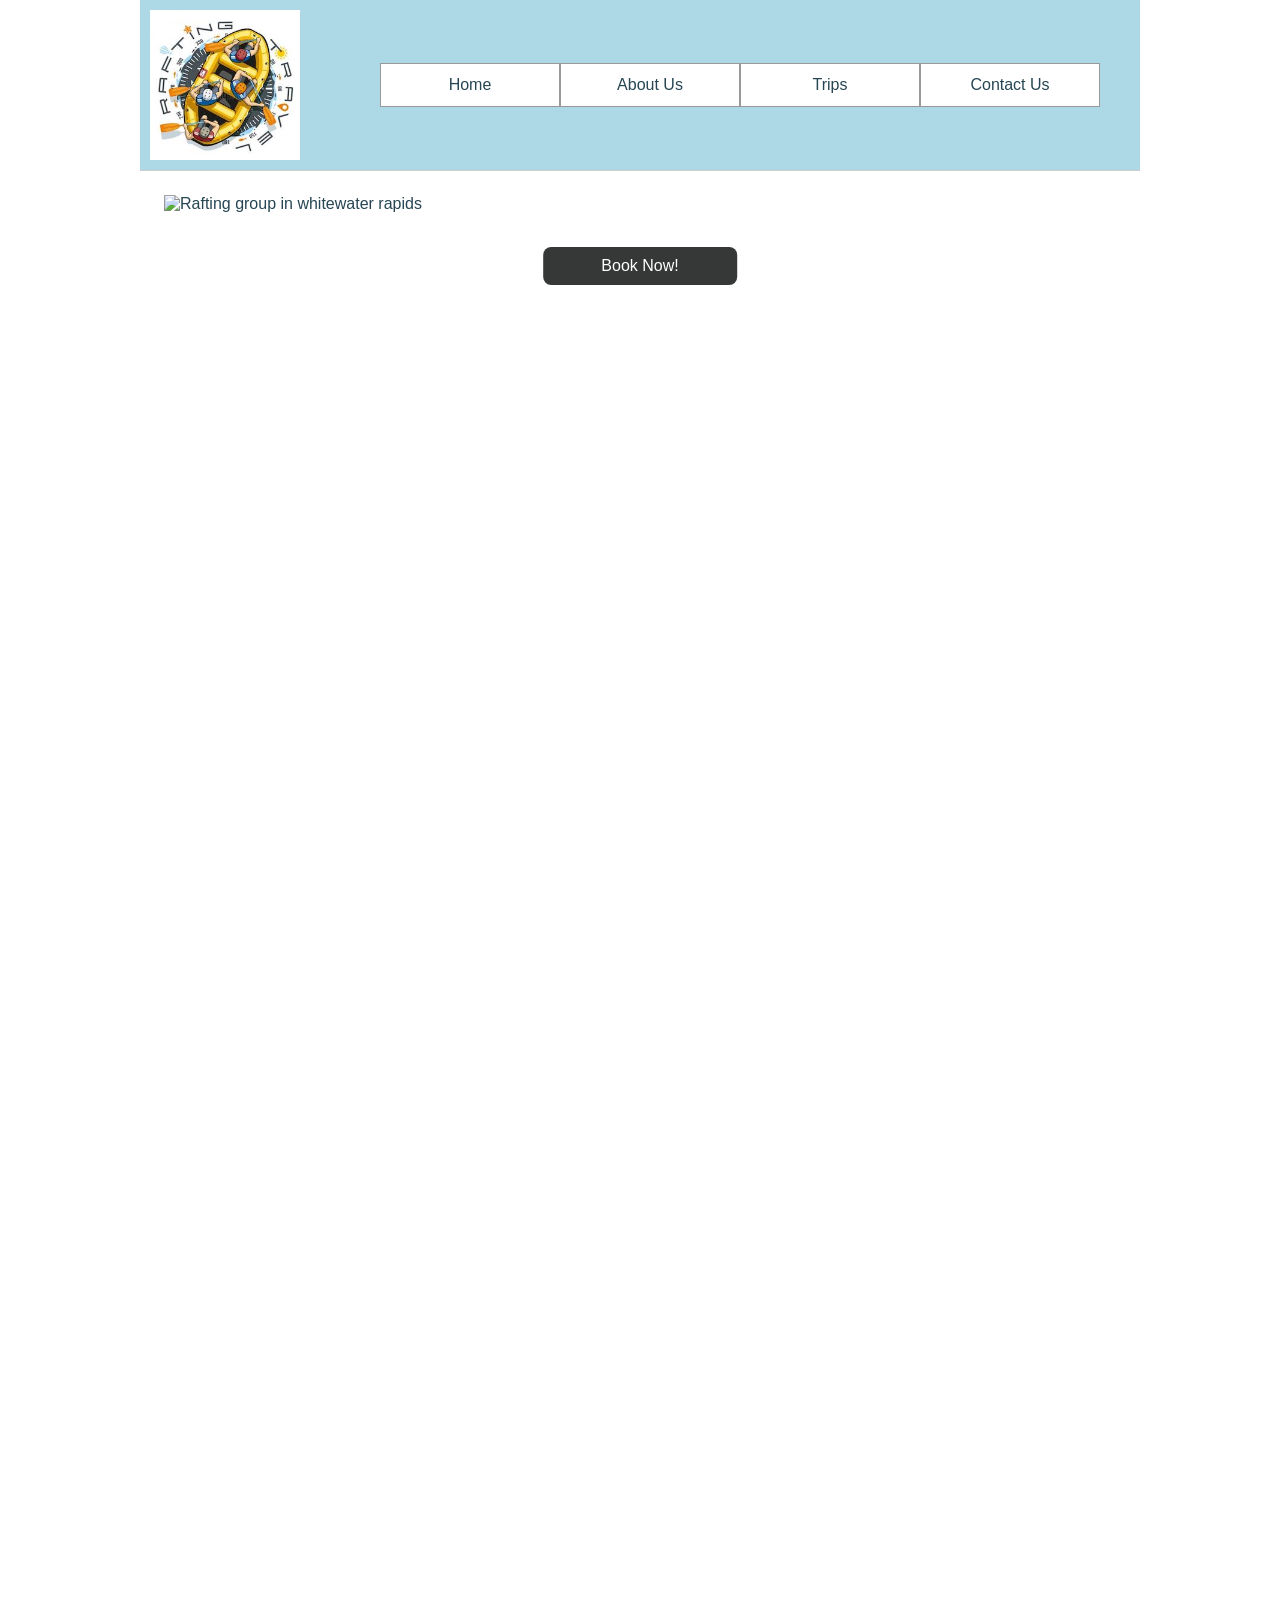
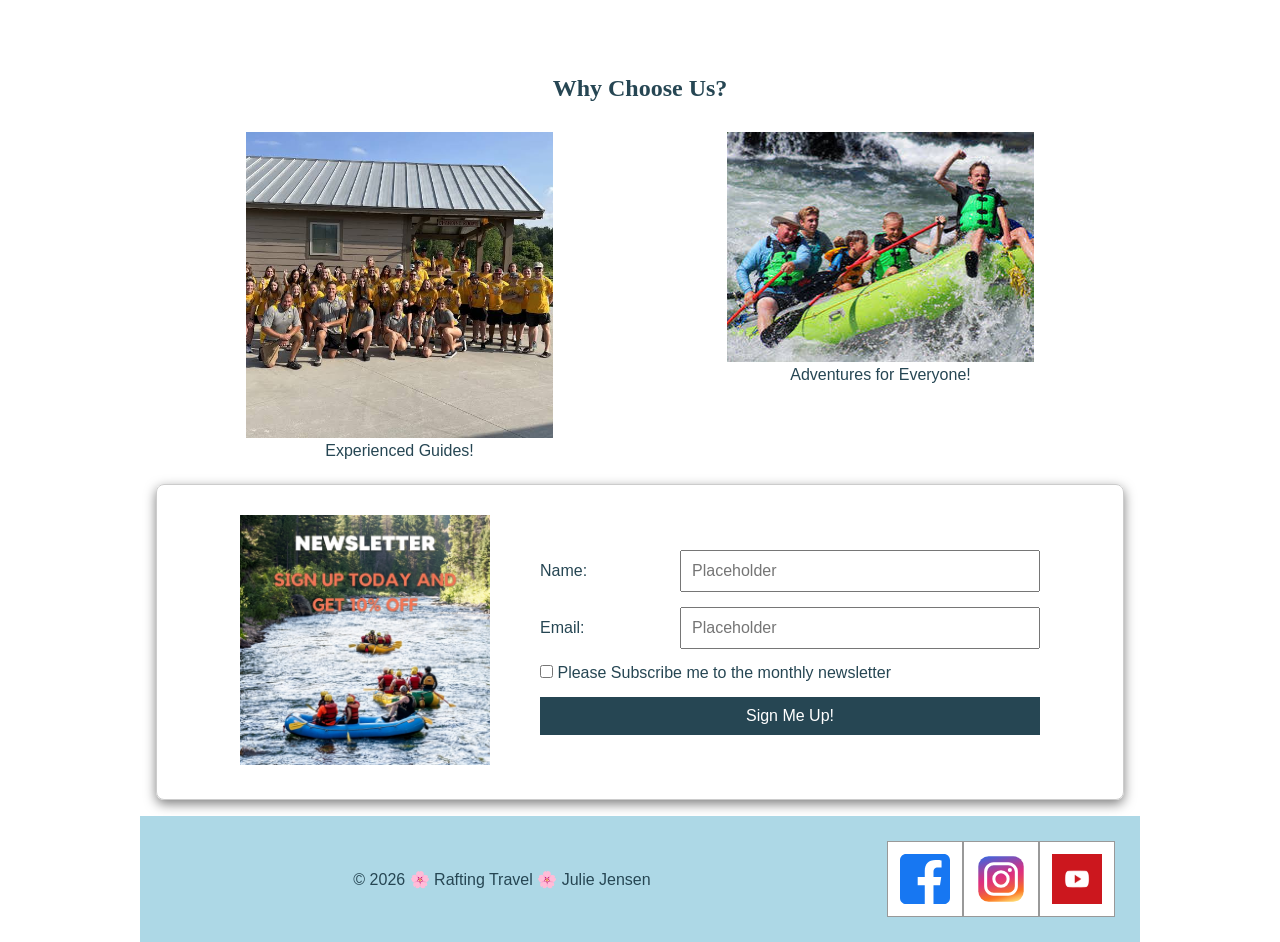
==== wwr/index.html @ 31776354 "index" ====
<!DOCTYPE html>
<html lang="en">

<head>
    <meta charset="UTF-8">
    <meta name="viewport" content="width=device-width, initial-scale=1.0">
    <title>Index| Rafting Travel</title>
    <meta name="description"
      content="Discover exciting whitewater rafting adventures with Rafting Travel. Explore thrilling river trips, scenic destinations, and unforgettable outdoor experiences for every skill level.">
    <meta name="author" content="Julie Jensen">
    <link rel="stylesheet" href="styles/rafting.css">
</head>

<body>
    <header>
        <img src="images/z-raftingcompas.jpg" alt="Rafting Logo" width="200" height="200">
        <nav>
            <a href="index.html">Home</a>
            <a href="about.html">About Us</a>
            <a href="trips.html">Trips</a>
            <a href="contact.html">Contact Us</a>
        </nav>
    </header>
    <div class="grid">

        <main>
            <section class="home-hero">
                <img src="images/hero_transparency_1024.png"
                  alt="Rafting group in whitewater rapids " width="200" height="300">

                <h1>Adventures Begin Here!</h1>
                <div>
                    <button class="now" onclick="window.location.href='trips.html'">Book
                        Now!</button>
                </div>

            </section>

            <section class="choose">
                <h2>Why Choose Us?</h2>

                <figure>
                    <img src="images/employees.jpeg" alt="experiences staff">
                    <figcaption>Experienced Guides!</figcaption>
                </figure>

                <figure>
                    <img src="images/everyone.jpeg" alt="Fun for the wh">
                    <figcaption>Adventures for Everyone!</figcaption>
                </figure>

            </section>

            <section class=" newsletter">
                <div>
                    <img src="images/image_410db372.png" alt="sign up for the newsletter">
                </div>
                <form>
                    <div class="form-item column1">
                        <label for="name">Name:</label>
                        <input type="text" id="name" name="name" required placeholder="Placeholder">
                    </div>
                    <div class="form-item column2">
                        <label for="useremail">Email:</label>
                        <input type="email" id="useremail" name="useremail" required
                          placeholder="Placeholder">
                    </div>
                    <div>
                        <input type="checkbox" id="subscribe" name="subscribe">
                        <label for="subscribe">Please Subscribe me to the monthly
                            newsletter</label>
                    </div>
                    <div>
                        <button type="submit">Sign Me Up!</button>
                    </div>
                </form>
            </section>


        </main>

        <footer>
            <p> © 2026 🌸 Rafting Travel 🌸 Julie Jensen </p>
            <nav class="socialmedia">
                <a href="https://www.facebook.com/">
                    <img src="images/facebook-square.svg" alt="Facebook Icon" width="50">
                </a>
                <a href="https://www.instagram.com/?hl=en">
                    <img src="images/instagram-square.svg" alt="Instagram Icon" width="50">
                </a>
                <a href="https://www.youtube.com/">
                    <img src="images/youtube.png" alt="Youtube Icon" width="50">
                </a>
            </nav>
        </footer>

    </div>


</body>

<!--This is a HTML comment-->

<!-- This is a HTML comment -->


</html>
---- wwr/styles/rafting.css ----
* {
    margin: 0;
    padding: 0;
    box-sizing: border-box;
}

:root {
    --primary-color: #ADD8E6;
    --text-light: white;
    --heading-font: "Times New Roman", "Georgia", serif;
    --body-font: Arial, Helvetica, sans-serif;
    --small-padding: 10px;
    --accent1-color: #264653;
}

header,
main,
footer {
    max-width: 1000px;
    margin: 0 auto;
}

header {
    display: grid;
    grid-template-columns: 200px 1fr;
    align-items: center;
    border-bottom: 1px solid #ccc;
    padding: var(--small-padding);
    background-color: var(--primary-color);
    color: var(--accent1-color);
}

header img {
    width: 150px;
    height: auto;
}

.hero {
    position: relative;
}

.hero img {
    display: block;
    width: 100%;
    height: auto;
}

.hero article {
    position: absolute;
    bottom: 40px;
    left: 40px;
    right: 40px;

    display: flex;
    align-items: center;
    justify-content: space-between;
    background-color: rgba(255, 255, 255, 0.7);
    padding: 20px;
}

.hero article img {
    float: right;
    width: 125px;
    margin-left: 20px;
}

body {
    font-family: var(--body-font);
    color: var(--accent1-color);
}

h1,
h2 {
    font-family: var(--heading-font);
    color: var(--accent1-color);
}

.hero h1 {
    position: absolute;
    top: 20px;
    left: 0;
    width: 100%;
    padding: 15px;
    text-align: center;
    opacity: 0.7;
    background-color: var(--accent1-color);
    color: var(--text-light);
}

nav,
p,
section,
article {
    margin: 16px;
    padding: 8px;
}

nav {
    display: flex;
    justify-content: center;
    gap: 0;
    align-items: center;
}

nav a {
    flex: 1;
    max-width: 180px;
    text-align: center;
    text-decoration: none;
    color: var(--accent1-color);
    border: 1px solid #999;
    background: white;
    padding: .75rem;
    white-space: nowrap;
}

.history {
    display: grid;
    grid-template-columns: 1fr 250px 1fr;
    gap: 20px;
    align-items: center;
}

.history img {
    width: 250px;
}

.history h2 {
    grid-column: 1 / 4;
    text-align: center;
}

.adventures {
    display: grid;
    grid-template-columns: repeat(5, 1fr);
    gap: 20px;
    text-align: center;
}

.adventures h2 {
    grid-column: 1 / -1;
    text-align: center;
}

.adventures img {
    width: 100%;
}

footer {
    display: flex;
    justify-content: space-between;
    align-items: center;
    background-color: var(--primary-color);
    padding: 1px;
    text-align: center;
}

footer p {
    flex: 1;
    text-align: center;

}

.socialmedia a {
    display: flex;
    gap: 10px;
}

/* Contact Page */

.contact-info {
    text-align: center;
    margin-bottom: 25px;
}

.contact-info p {
    margin: 0px 0;
}

.contact-grid {
    display: grid;
    grid-template-columns: 1fr 1fr;
    gap: 30px;
    align-items: start;
    margin: 30px 0;
}

.map iframe {
    width: 100%;
    height: 450px;
    border: 0;
}

form {
    display: flex;
    flex-direction: column;
    gap: 15px;
}

.form-item {
    display: grid;
    grid-template-columns: 130px 1fr;
    align-items: center;
    gap: 10px;

}

.radio-stack {
    border: none;
    padding: 0;
    margin: 0;
    display: flex;
    flex-direction: column;
    gap: 12px;
}

input,
textarea,
button {
    padding: 10px;
    font-size: 1rem;
}

fieldset {
    border: none;
    padding: 0;
    display: flex;
    flex-direction: column;
    gap: 8px;
}

fieldset label {
    display: inline-flex;
    flex-direction: row;
    align-items: center;
    gap: 8px;
    margin: 0;
    padding: 0;
    cursor: pointer;
}

button {
    background-color: var(--accent1-color);
    color: var(--text-light);
    border: none;
    cursor: pointer;
    display: block;
    width: 100%;
}

button:hover {
    opacity: .9;
}

.contact-employees {
    display: grid;
    grid-template-columns: repeat(3, 1fr);
    gap: 20px;
    text-align: center;
    border: 1px solid #ccc;
    padding: 20px;
    margin-top: 40px;
}

.contact-employees h2 {
    grid-column: 1 / -1;
}

.contact-employees img {
    width: 180px;
    height: auto;
    object-fit: cover;
}

.contact-info,
.contact-info p,
.contact-info div,
.contact-info h2 {
    margin: 0;
    padding: 0;
    line-height: 1.3;
}

.visually-hidden {
    position: absolute;
    width: 1px;
    height: 1px;
    padding: 0;
    margin: -1px;
    overflow: hidden;
    clip: rect(0, 0, 0, 0);
    clip-path: inset(50%);
    white-space: nowrap;
    border: 0;
}

/* Index */

.choose {
    display: grid;
    grid-template-columns: repeat(2, 1fr);
    gap: 10px;
    text-align: center;
    margin-top: 0%;
}

.choose h2 {
    grid-column: 1 / -1;
    text-align: center;
    margin-top: 0;
    padding: 20px;

}

.choose img {
    width: 65%;
}

.newsletter {
    display: grid;
    grid-template-columns: 250px 500px;
    gap: 50px;
    padding: 30px;
    align-items: center;
    justify-content: center;
    border: 1px solid #ccc;
    border-radius: 8px;
    box-shadow: 0 4px 12px rgba(0, 0, 0, 0.5);
    max-width: 1000%;

}

.newsletter img {
    width: 250px;
}

.newsletter h2 {
    grid-column: 1 / 1;
    text-align: center;
}

.now {
    background-color: #363737;
    color: var(--text-light);
    border-radius: 8px;
    border: none;
    cursor: pointer;
    display: block;
    width: 20%;

}

.home-hero {
    position: relative;
}

.home-hero h1 {
    position: absolute;
    top: 40px;
    left: 50%;
    transform: translate(-50%, -50%);
    color: white;
}

.home-hero .now {
    position: absolute;
    top: 60px;
    left: 50%;
    transform: translateX(-50%);
}

.home-hero img {
    display: block;
    width: 100%;
    height: auto;
    margin-bottom: 0;
}

/* Trips */
.right {
    display: grid;
    grid-template-columns: repeat(3, 1fr);
    gap: 20px;
    text-align: center;
    border: 1px solid #ccc;
    padding: 20px;
    margin-top: 40px;
}

.right h1 {
    grid-column: 1 / -1;
}

.right img {
    width: 300px;
    height: auto;
    object-fit: cover;
    padding: 15px;
}
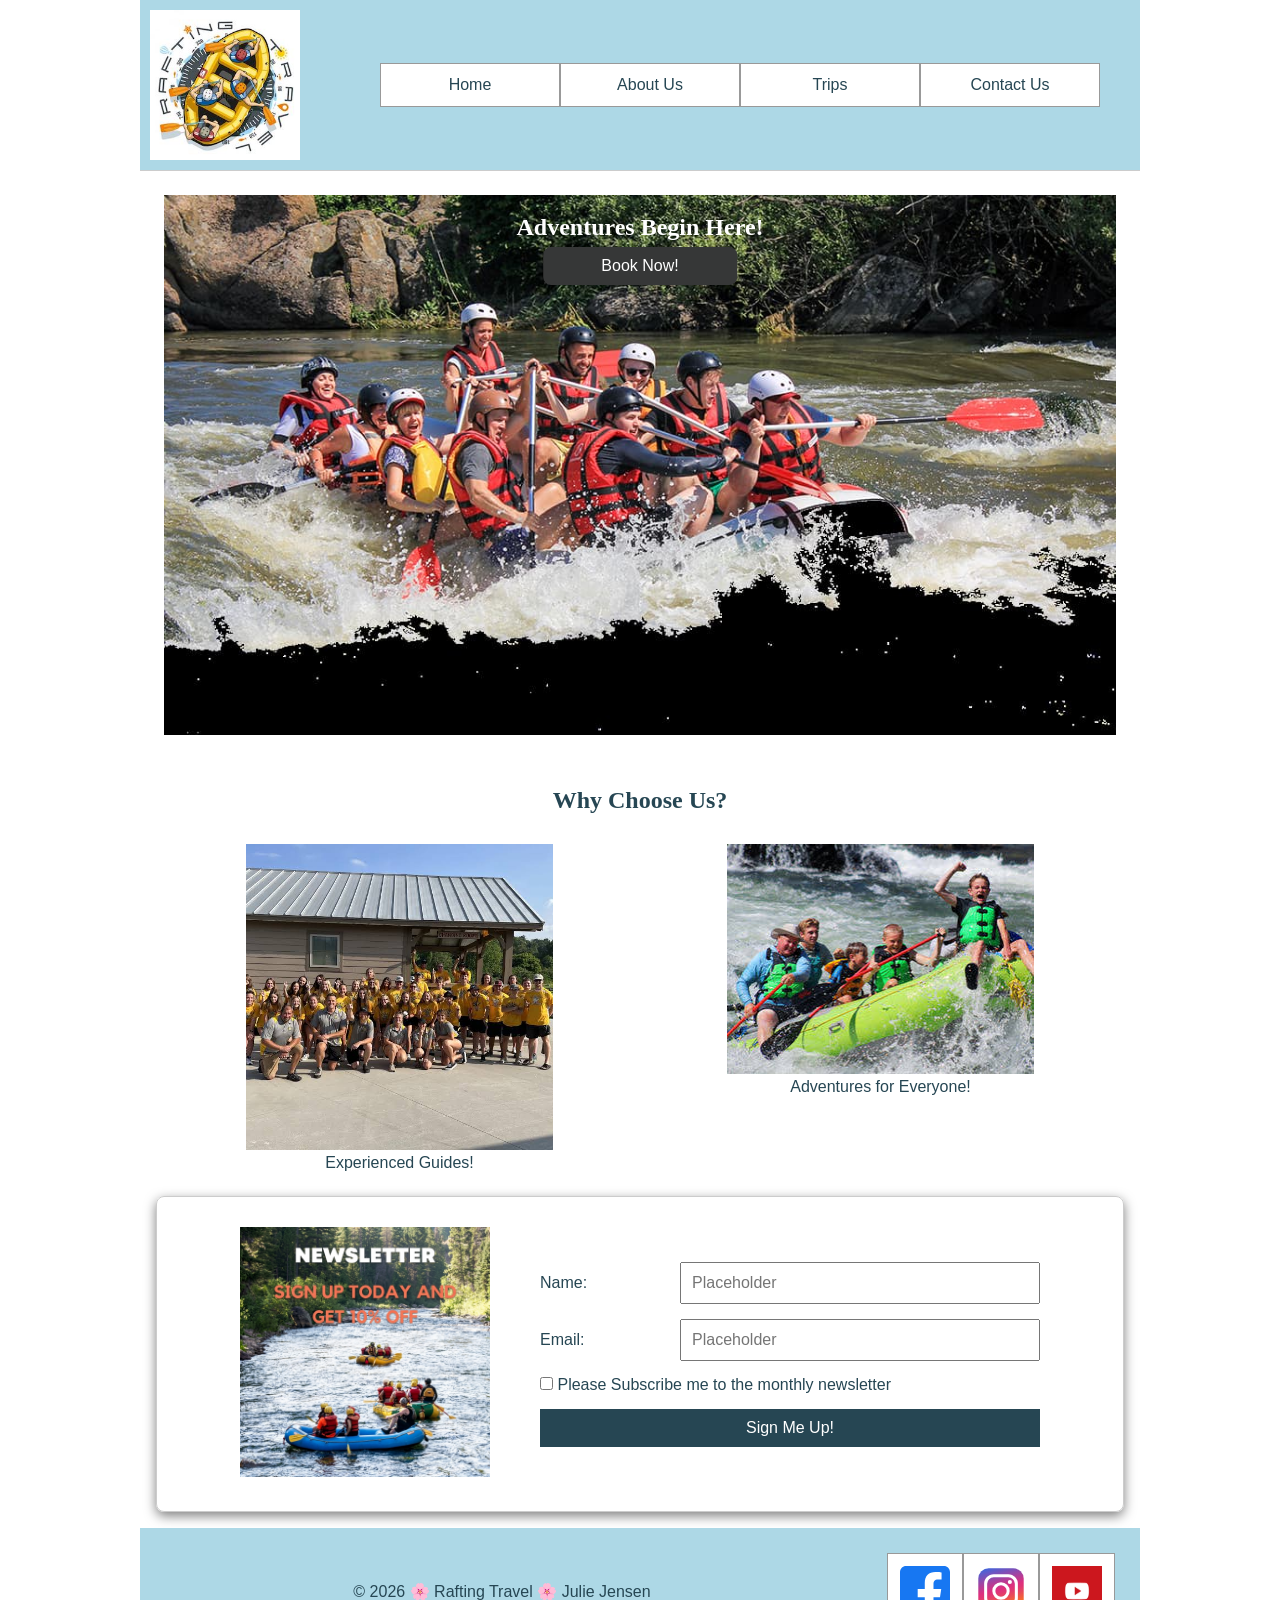
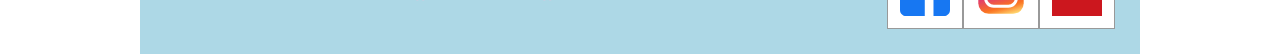
==== commit bbf8eab3: "index" ====
--- a/wwr/index.html
+++ b/wwr/index.html
@@ -25,7 +25,7 @@
 
         <main>
             <section class="home-hero">
-                <img src="images/hero_transparency_1024.png"
+                <img src="images/hero_transparency_1024.jpg"
                   alt="Rafting group in whitewater rapids " width="200" height="300">
 
                 <h1>Adventures Begin Here!</h1>
--- a/wwr/styles/rafting.css
+++ b/wwr/styles/rafting.css
@@ -396,4 +396,50 @@
     height: auto;
     object-fit: cover;
     padding: 15px;
+}
+
+.table {
+    border-collapse: collapse;
+    font-family: sans-serif;
+    font-size: 0.8rem;
+    letter-spacing: 1px;
+    margin: 0 auto 20px;
+    text-align: center;
+
+}
+
+.table table {
+    margin: 0 auto;
+    border-collapse: collapse;
+}
+
+th,
+td {
+    border: 1px solid rgb(160 160 160);
+    padding: 8px 10px;
+    text-align: center;
+}
+
+thead th,
+tfoot tr {
+    background-color: #000;
+    color: #fff;
+    font-weight: 700;
+}
+
+.question h2 {
+    padding: 15px;
+    text-align: center;
+    background-color: var(--accent1-color);
+    color: var(--text-light);
+    margin: 30px 0;
+}
+
+.info {
+    text-align: center;
+    margin-bottom: 25px;
+}
+
+.info p {
+    margin: 0px 0;
 }
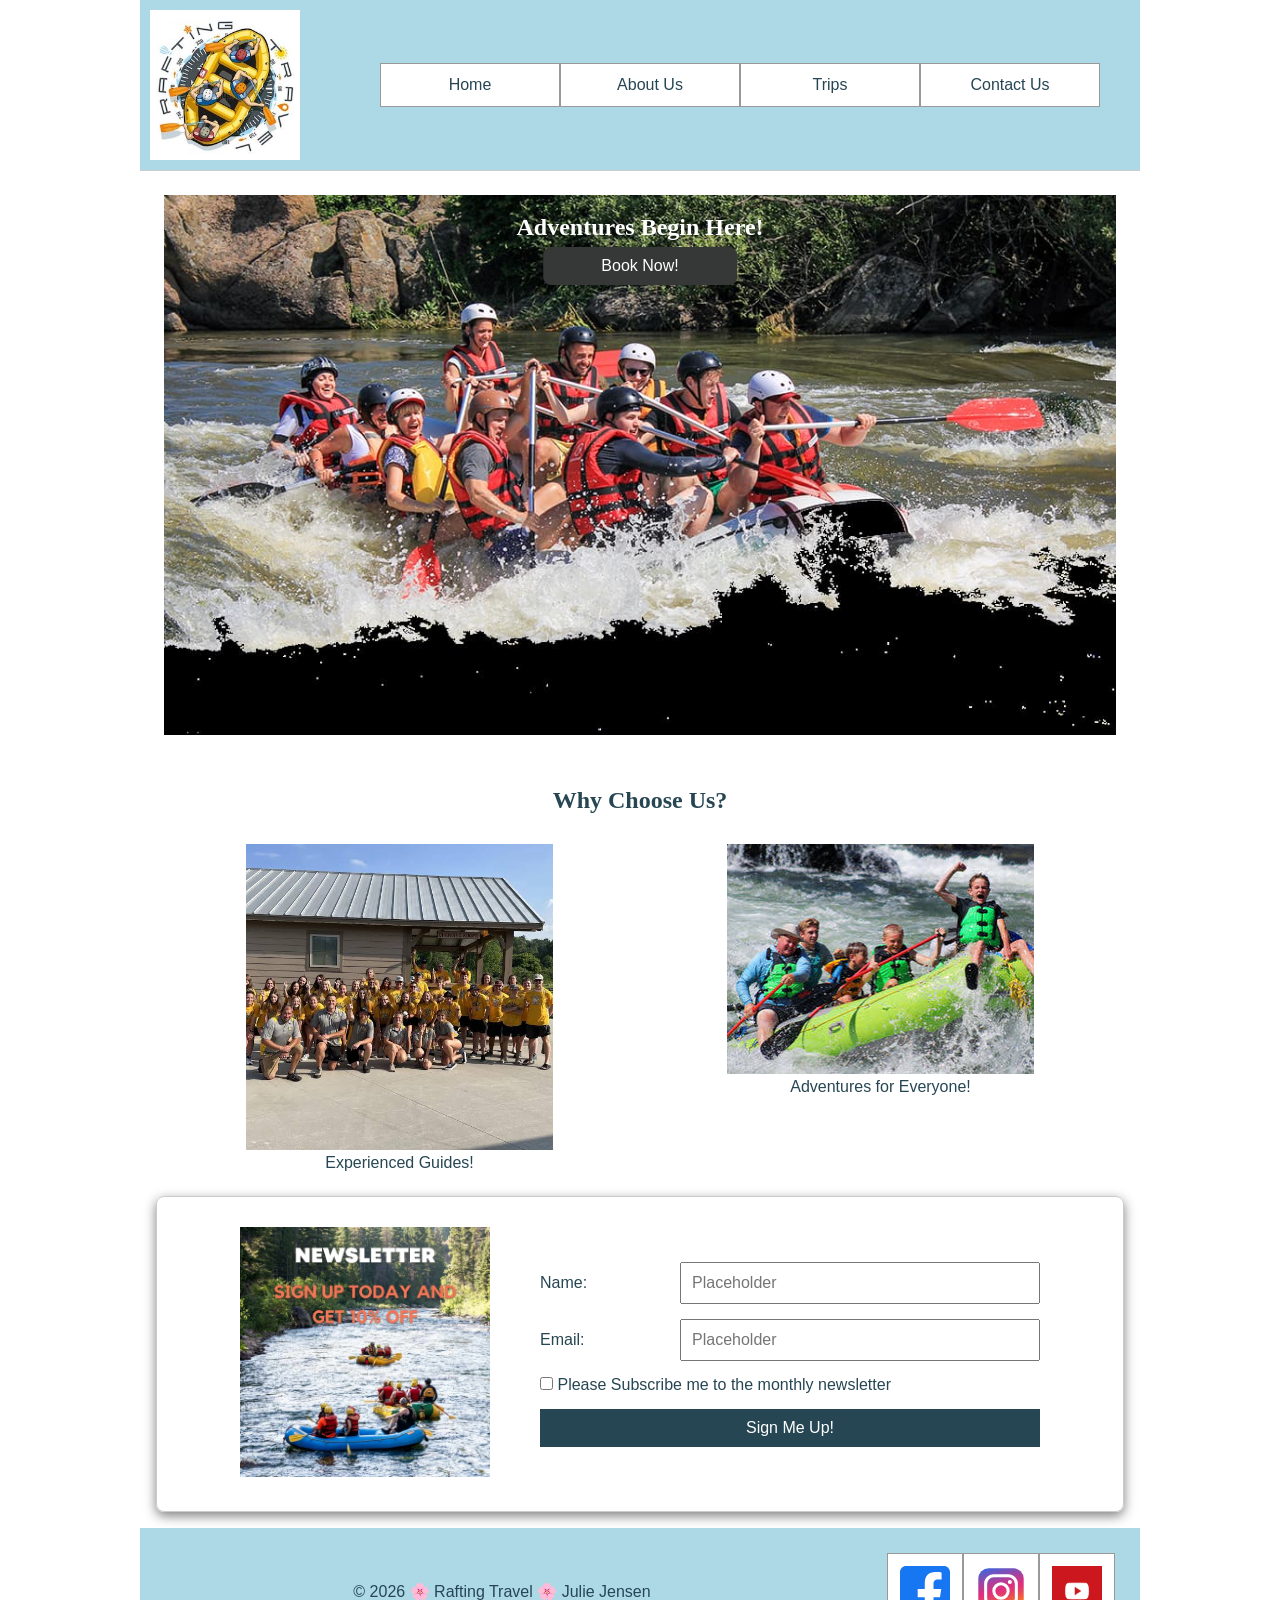
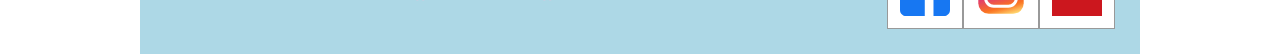
==== commit 8536b1c0: "index" ====
--- a/wwr/index.html
+++ b/wwr/index.html
@@ -53,7 +53,7 @@
 
             <section class=" newsletter">
                 <div>
-                    <img src="images/image_410db372.png" alt="sign up for the newsletter">
+                    <img src="images/image_410db372.jpg" alt="sign up for the newsletter">
                 </div>
                 <form>
                     <div class="form-item column1">
